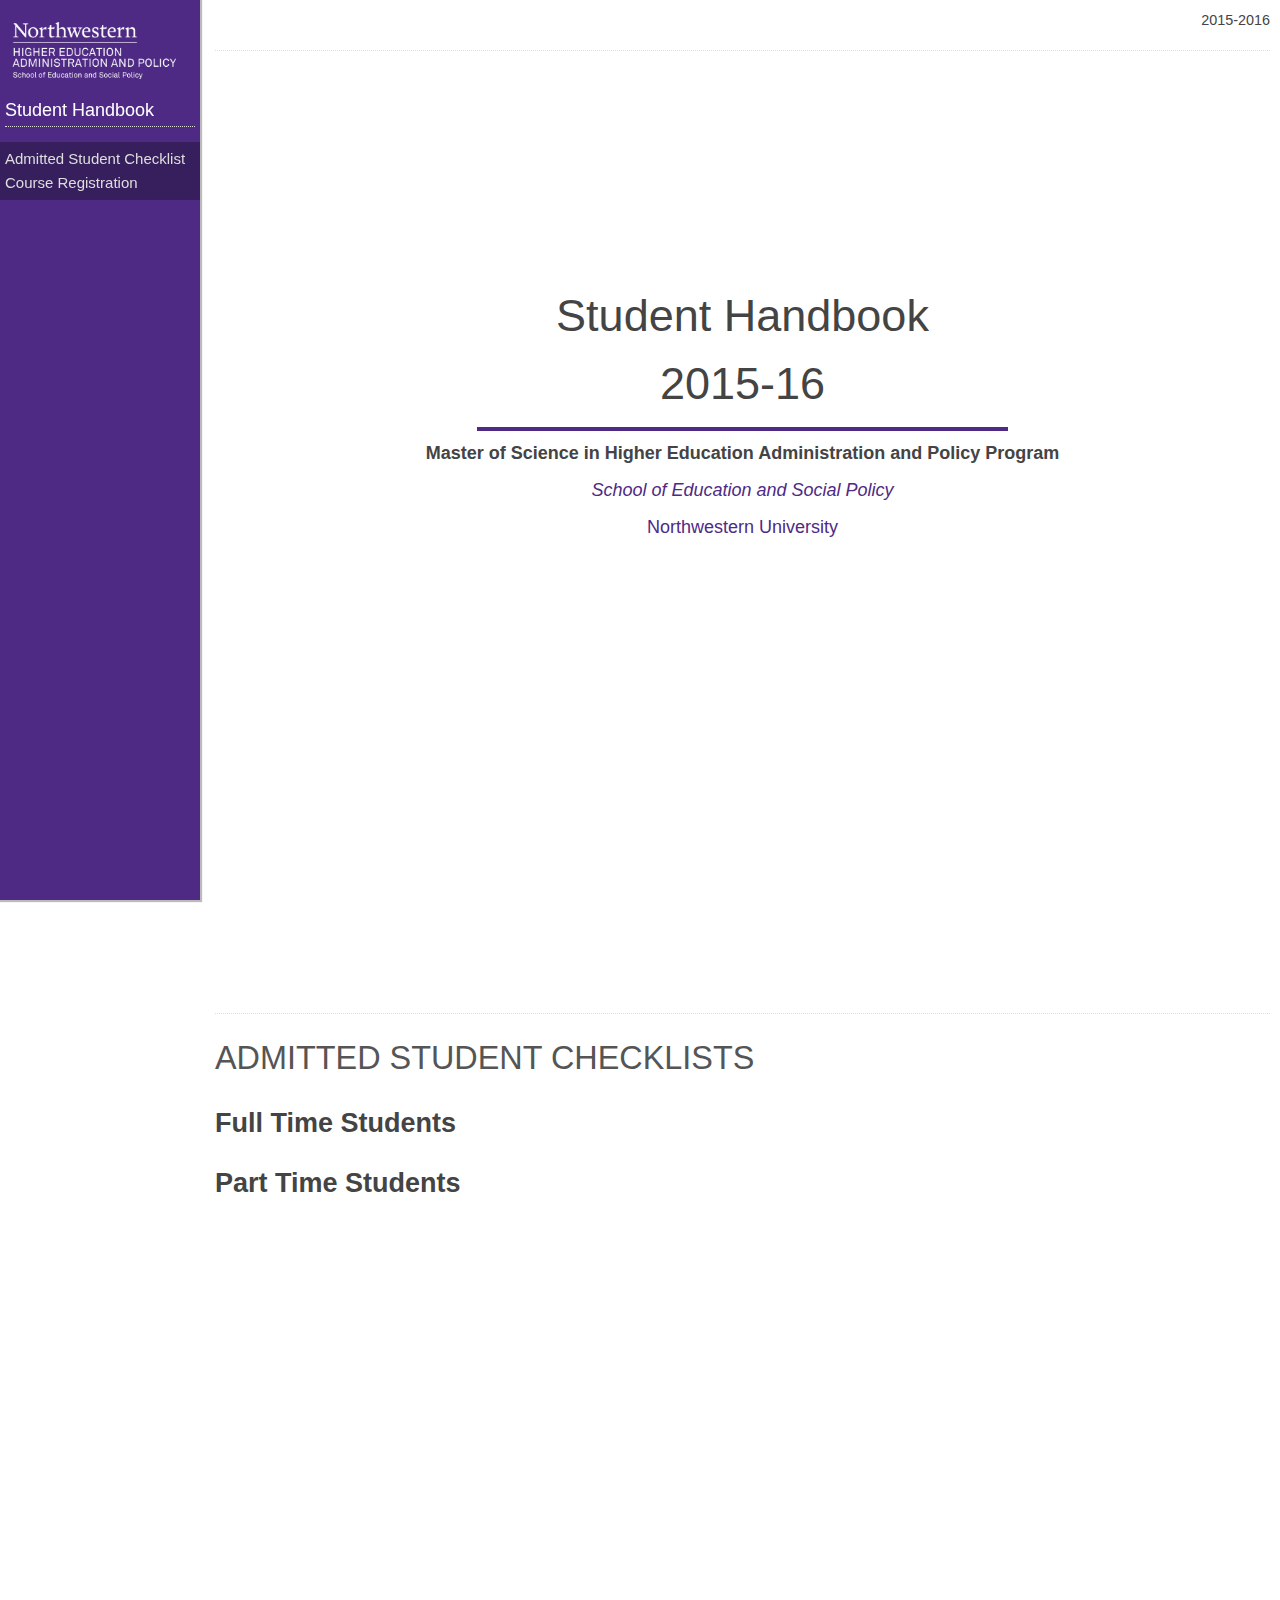
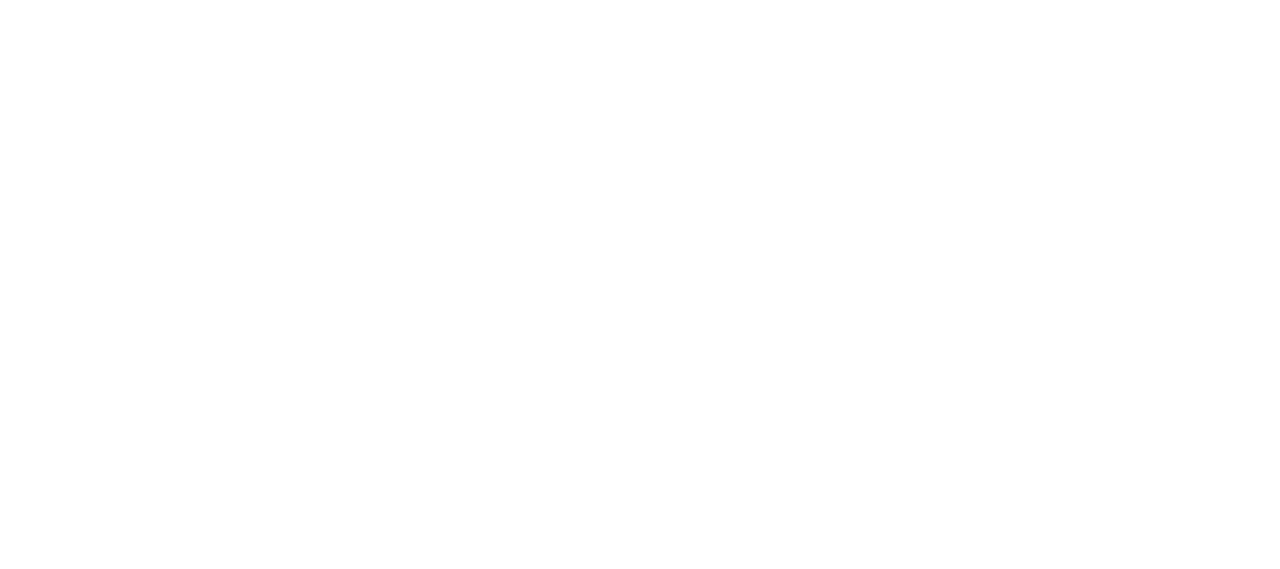
==== index.html @ 6c360bb1 "set up basic style and framework" ====
<!DOCTYPE html>
<html>
<head>
    <title>MSHE Student Resources</title>
    <meta name="author" content="Derek Thurber">
    <meta name="description" content="The Student Handbook for the Master of Science in Higher Education Administration and Policy Program at Northwestern University">
    <link rel="stylesheet" type="text/css" href="./css/reset.css"></link>
    <link rel="stylesheet" type="text/css" href="./css/main.css"></link>
    <script src="https://ajax.googleapis.com/ajax/libs/jquery/2.1.3/jquery.min.js"></script>
</head>
<body>
    <section>
        <header class="year">
            <p>2015-2016</p>
        </header>
        <aside class="nav">
            <img src="./img/MSHE-vertical-template-03.png" alt="MSHE program logo">
            <h4 class="title"><a class="link smoothScroll" href="#intro">Student Handbook</a></h4>
            <ul>
                <li><a href="#checklist" class="link smoothScroll">Admitted Student Checklist</a>
                    <ul class="subnav">
                        <li><a class="sub-link smoothScroll" href="#checklist-fullTime">Full Time Students</a></li>
                        <li><a class="sub-link smoothScroll" href="#checklist-partTime" href="#checklist-partTime">Part Time Students</a></li>
                    </ul>
                    
                </li>
                <li><a href="#registration">Course Registration</a></li>
            </ul>
        
        </aside>
        <div class="container">
            <article class="intro" id="intro">
                <!--<img src="./img/MSHE-vertical-template-02.png" alt="MSHE program logo">-->
                <h1 class="main-title">Student Handbook<br>2015-16</h1>
                <hr>
                <p><strong>Master of Science in Higher Education Administration and Policy Program</strong></p>
                <p class="purple"><em>School of Education and Social Policy</em></p>
                <p class="purple">Northwestern University</p>
            </article>
            <article id="checklist">
                <h2>Admitted Student Checklists</h2>
                
                <h3 id="checklist-fullTime">Full Time Students</h3>
                <h3 id="checklist-partTime">Part Time Students</h3>
            </article>
            <br>
            <br>
            <br>
            <br>
            <br>
            <br>
            <br>
            <br>
            <br>
            <br>
            <br>
            <br>
            <br>
            <br>
            <br>
            <br>
            <br>
            <br>
            <br>
            <br>
            <br>
            <br>
            <br>
            <br>
            <br>
            <br>
            <br>
            <br>
            <br>
            <br>
            <br>
            <br>
            <br>
            <br>
            <br>
        </div>
    </section>
    <script src="./js/smoothscroll.js"></script>
    <script src="./js/main.js"></script>
</body>
</html>
---- css/main.css ----
html, body {
	line-height: 1.5;
	margin: 0;
	padding: 0;
	height: 100%;
	background-color: #fff;
}

html, body, input, textarea, select {
	font-family: 'Open Sans', sans-serif;
	color: #444;
	font-weight: 300;
	font-size: 18px;
}

h1,
h2,
h3 {
	margin-top: 20px;
	margin-bottom: 10px;
}

h4,
h5,
h6 {
	margin-top: 10px;
	margin-bottom: 10px;
	font-weight: 400;
}

h1 {
   font-size: 2.5em;
}

h2 {
	font-size: 1.8em;
    text-transform: uppercase;
    color: #555;
    font-weight: 500;
}

h3 {
	font-size: 1.5em;
    font-weight: 600;
}

h4 {
	font-size: 1.2em;
    font-weight: 700;
    color: #555;
}

h5 {
	font-size: 20px;
}

h6 {
	font-size: 16px;
}

img, .portfolio-block {
	max-width: 100%;
	height: auto;
}

p {
    margin: 0 0 10px;
    word-wrap: break-word;
    overflow-wrap: normal;
}

strong {
    font-weight: 600;
}

em {
    font-style: italic;
}

.purple {
    color: #4e2a84;
}

header {
    font-size: 0.8em;
    text-align: right;
    padding: 10px;
    position: fixed;
    right: 0;
    top: 0;
    width: 100%;
    height: 20px;
    z-index: 0;
    background-color: #fff;
}

.scroll {
    box-shadow: 1px 1px 1px 1px #ddd;
}

.container {
    margin: 0 0 0 205px;
    padding: 10px;
    min-height: 100%;
}

article {
    margin-top: 40px;
    min-height: 100%;
    border-top: 1px dotted #ddd;
}

.nav {
    width: 200px;
    position: fixed;
    top: 0;
    left: 0;
    background-color: #4e2a84;
    height: 100%;
    box-shadow: 1px 1px 1px 1px #bbb;
    z-index: 100;
}

.nav a {
    color: #ddd;
    text-decoration: none;
    display: block;
    padding: 8px 5px;
    background-color: #371E5D;
    font-size: smaller;
    line-height: 1.2;
}

.nav a:hover {
    color: #fff;
}

.subnav {
    height: 0;
    /*visibility: hidden;*/
    /*transition-duration: 0.5s;*/
    margin-top: -10px;
    background-color: #927FB5;
    overflow: hidden;
}

.subnav a {
    background-color: #927FB5!important;
    padding: 5px 0 5px 10px;
}

.subnav a.active {
    font-weight: bolder;
    color: #fff;
}

.nav ul li.active {
    background-color: #927FB5;
}

.nav ul li.active > a {
    background-color: #927FB5;
    font-weight: bolder;
    color: #fff;
}

.nav ul li.active > ul {
    height: auto;
}

.title {
    color: #fff;
    font-weight: 500;
    padding: 5px;
}

.title a {
    color: #fff;
    background-color: inherit;
    border-bottom: 1px dotted #ddd;
    padding: 5px 0;
}

.intro {
    height: 100%;
    text-align: center;
    padding: 20% 0 40% 0;
}

.intro hr {
    border: 2px solid #4e2a84;
    width: 50%;
}

.nav img {
    width: 90%;
    padding: 10px 0 0 4px;
    margin-bottom: -20px;
}

.main-title {
    text-align: center;
}
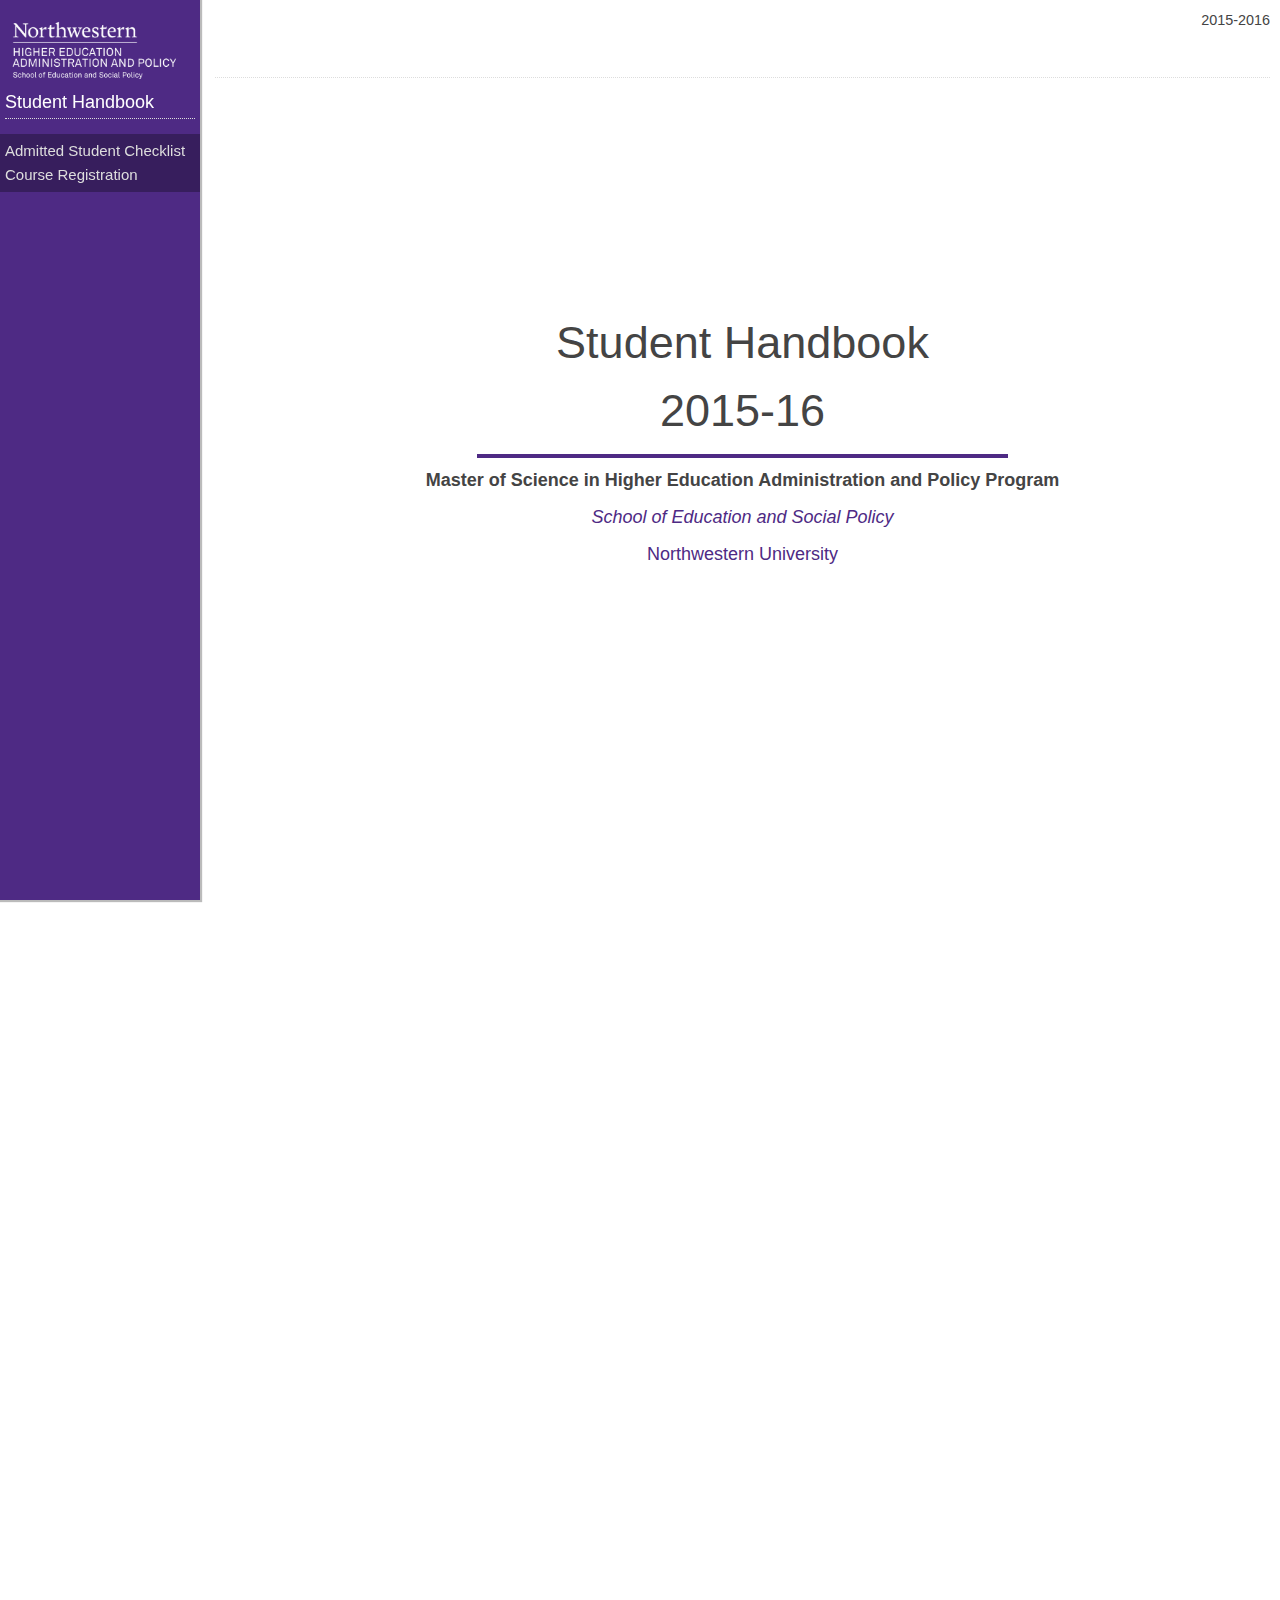
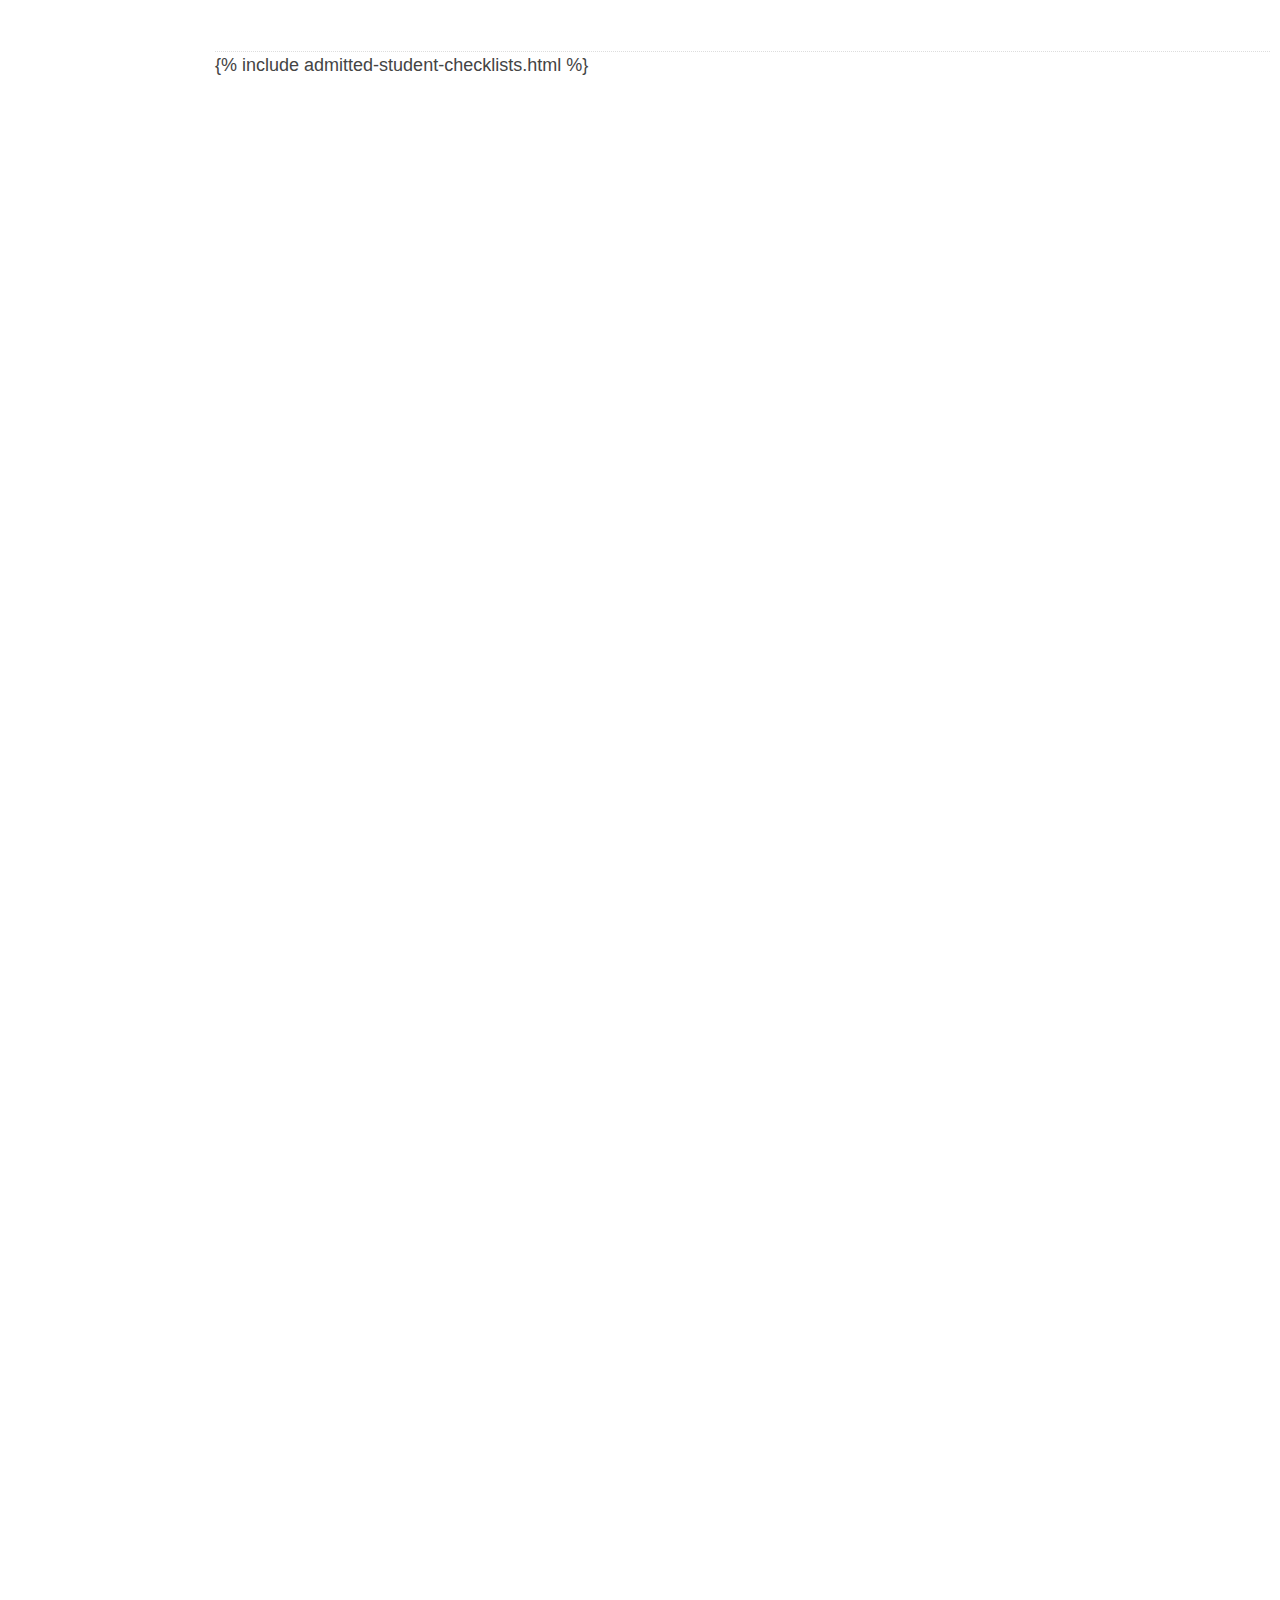
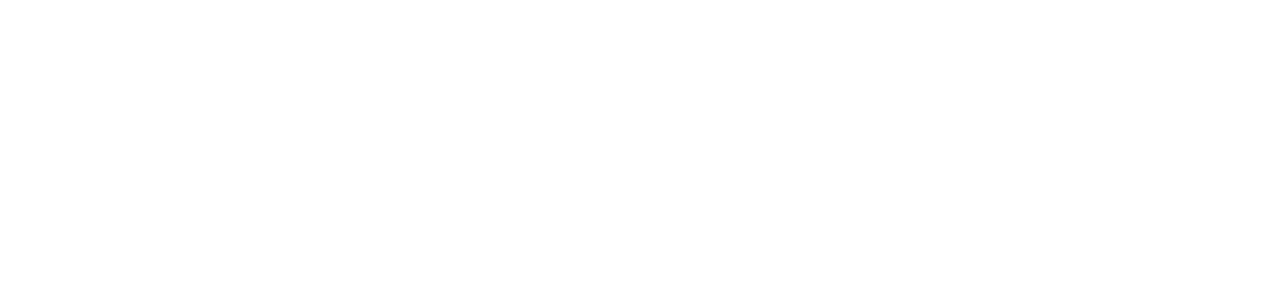
==== commit 378c7061: "updated content" ====
--- a/index.html
+++ b/index.html
@@ -1,3 +1,5 @@
+---
+---
 <!DOCTYPE html>
 <html>
 <head>
@@ -19,8 +21,9 @@
             <ul>
                 <li><a href="#checklist" class="link smoothScroll">Admitted Student Checklist</a>
                     <ul class="subnav">
-                        <li><a class="sub-link smoothScroll" href="#checklist-fullTime">Full Time Students</a></li>
-                        <li><a class="sub-link smoothScroll" href="#checklist-partTime" href="#checklist-partTime">Part Time Students</a></li>
+                        <li><a class="sub-link smoothScroll" href="#checklist-earlyAdmission">Early Admission Students</a></li>
+                        <li><a class="sub-link smoothScroll" href="#checklist-regularMatriculated">Regular Admission Matriculated Students</a></li>
+                        <li><a class="sub-link smoothScroll" href="#checklist-regularNonMatriculated">Regular Admission Non-Matriculated Students</a></li>
                     </ul>
                     
                 </li>
@@ -38,10 +41,8 @@
                 <p class="purple">Northwestern University</p>
             </article>
             <article id="checklist">
-                <h2>Admitted Student Checklists</h2>
+                {% include admitted-student-checklists.html %}
                 
-                <h3 id="checklist-fullTime">Full Time Students</h3>
-                <h3 id="checklist-partTime">Part Time Students</h3>
             </article>
             <br>
             <br>
--- a/css/main.css
+++ b/css/main.css
@@ -75,6 +75,12 @@
 
 em {
     font-style: italic;
+}
+
+.iframe-container {
+    width: 80%;
+    margin: 0 auto;
+    text-align: center;
 }
 
 .purple {
